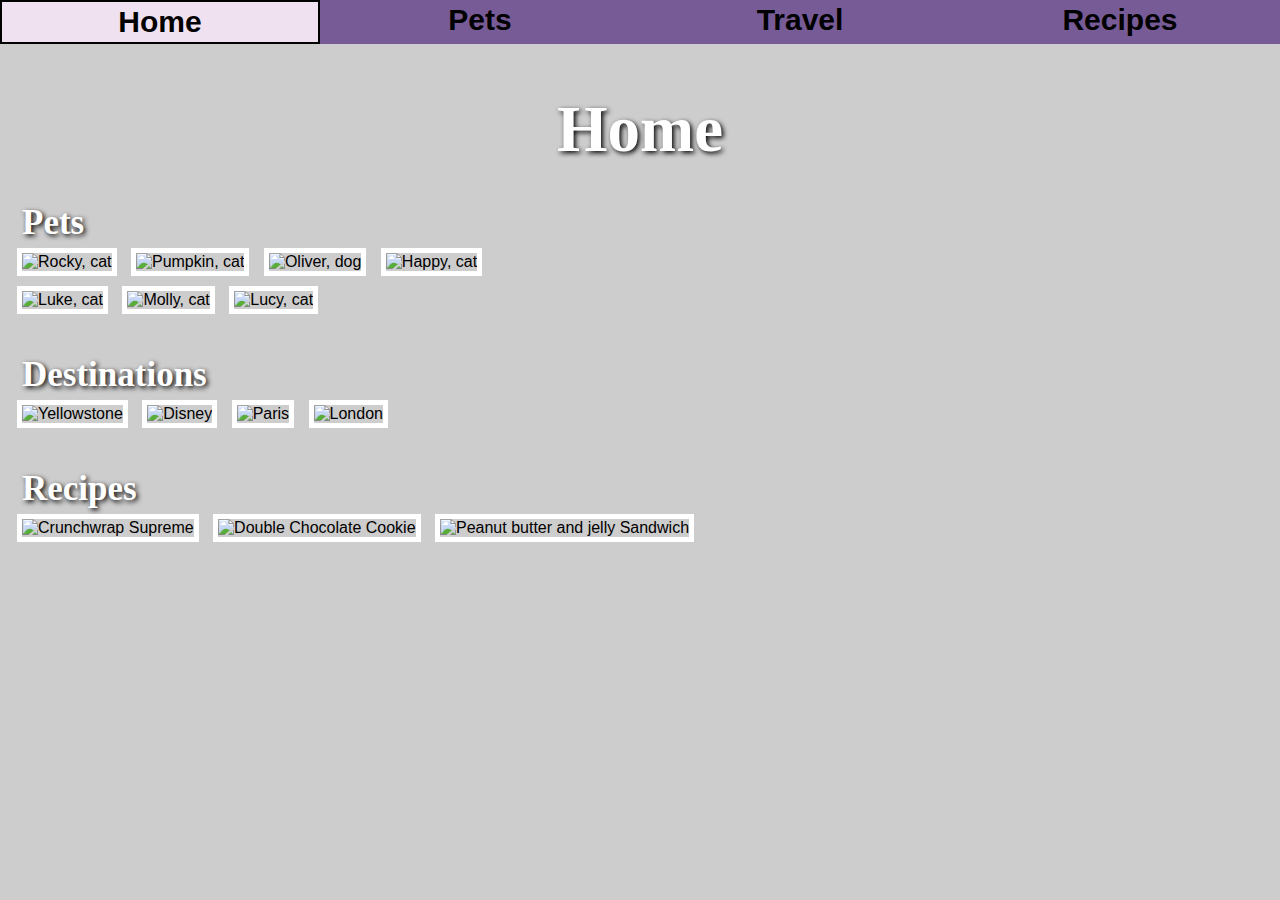
==== index.html @ 26001d67 "Add files via upload" ====
<!DOCTYPE html>
<html lang="en">
    <link rel="stylesheet" href="reset.css">
    <link rel="stylesheet" href="style.css">
<head>
    <meta charset="UTF-8">
    <meta http-equiv="X-UA-Compatible" content="IE=edge">
    <meta name="viewport" content="width=device-width, initial-scale=1.0">
    <title>Pets</title>
</head>
<body>
    <a href = "#main" id="skip">Skip to Main content</a>
    
<!-- Navigation -->
<div class="nav">
<nav>
    <ul>
     <li><a href="index.html" class="active">Home</a></li>
     <li><a href="pets.html">Pets</a></li>
      <li><a href="travel.html">Travel</a></li>
      <li><a href="recipes.html">Recipes</a></li>
    </ul>
  </nav>
</div>
    <main id="main">
    <br><br>
        <h1 class="glow">Home</h1>
        <br><br>
       <h2>Pets</h2>
    <img src="Images/rocky_nav.jpg" alt="Rocky, cat" width="20%">
    <img src="Images/pumpkin_nav.jpg" alt="Pumpkin, cat" width="20%">
    <img src="Images/oliver_nav.jpg" alt="Oliver, dog" width="20%">
    <img src="Images/happy_nav.jpg" alt="Happy, cat" width="20%">
    <br>

    <img src="Images/luke_nav.jpg" alt="Luke, cat" width="20%">
    <img src="Images/molly_nav.jpeg" alt="Molly, cat" width="20%">
    <img src="Images/lucy_nav.jpeg" alt="Lucy, cat" width="20%">
    <br>

       <br><br>
       <h2>Destinations</h2>
       <img src="Images/yellowstone_nav.jpeg" alt="Yellowstone" width="20%">
        <img src="Images/disney_nav.jpg" alt="Disney" width="20%">
        <img src="Images/paris_nav.jpg" alt="Paris" width="20%">
        <img src="Images/london_nav.jpg" alt="London" width="20%">
        <br>

       <br><br>
       <h2>Recipes</h2>
       <img src="Images/supreme_nav.jpg" alt="Crunchwrap Supreme" width="20%">
        <img src="Images/cookie_nav.jpg" alt="Double Chocolate Cookie" width="20%">
        <img src="Images/pbj_nav.jpg" alt="Peanut butter and jelly Sandwich" width="20%">

    <br><br><br>
---- style.css ----
#main {
  margin: 12px;
  margin-right: 12px;
}
main#main ul {
  list-style-type: disc; 
  margin-left: 20px; 
  font-size: 17px;
}

main#main ol {
  list-style-type: decimal; 
  margin-left: 20px; 
  font-size: 17px;
}

main#main li {
  margin: 5px 0; 
  font-size: 17px;
}

body {
  background-color: #cecdcd;
  font-family: Verdana, sans-serif;
  }

p {
  font-size: 17px;
  color: black; 
  text-indent: 50px;
  margin: 12px;
}

h1 {
font-size: 65px;
text-align: center;
font-weight: bolder;
font-family: Georgia, serif;
color: white;
text-shadow: 2px 2px 5px black;
animation: glow 1s ease-in-out infinite alternate;
}

@-webkit-keyframes glow {
  from {
    text-shadow: 0 0 10px black, 0 0 20px #000000, 0 0 30px #3d3c3d, 0 0 40px #404040, 0 0 50px #bfbcbf, 0 0 60px #d2d2d2, 0 0 70px #ffffff;
  }
  
  to {
    text-shadow: 0 0 20px #775b97, 0 0 30px black, 0 0 40px #775b97, 0 0 50px black, 0 0 60px #775b97, 0 0 70px black, 0 0 80px #775b97;
  }
}

h2 {
  text-align: left;
  margin-left: 10px;
  font-family: Georgia, serif;
  font-size: 35px;
  color: white;
  font-weight: bold;
  text-shadow: 2px 2px 5px black;
  }
h3 {
  text-align: left;
  margin-left: 10px;
  font-family: Georgia, serif;
  font-size: 35px;
  color: white;
  font-weight: bold;
  text-shadow: 2px 2px 5px black;
  }
img {
  margin: 5px;
  border: 5px solid #ffffff;
 }

 .nav {
  overflow: hidden;
  background: #775b97;
  color: black;
  text-align: center;
  width: 100%;
}
.nav ul {
  padding: 0;
  background: #775b97;
} 
  .nav a {
  float: left;
  display:block;
  width: 25%;
  font-size: 30px;
  text-align: center;
  padding: 2.8px 5px;
  text-decoration: none;
  font-weight: bold;
} 
.active {
  background-color: #f0e1f0;
  border: 2px solid black;
}

  figure {
  font-size: 16px;
  color: #000000; 
  font-weight: bold;
  }
  #skip {
  position: absolute;
  left: -500px;
  }
  #skip:focus {
    left: 200px
  }

  .grid {
    display: grid;
    grid-template-columns: repeat(3, 1fr);
    gap: 10px;
    align-items: center;
    justify-content: center;
    justify-items: center;
  }
  
  .grid img {
    width: 100%;
    height: auto;
  }

  .img_center {
    display:block;
    margin: 0 auto;
  }

  @media screen and (prefers-reduced-motion: reduce){
    html{
        scroll-behavior: auto; /* Removes scroll animation */
    }
  
    .skip a{
      -webkit-transition: none; /* sets to default setting */
      transition: none;        /* sets to default setting */
     }
  
    /*Turn off parallax*/
    header{
      background-attachment: initial;
    }

    .glow {
      animation: none;
  }
  .gif {
    display: none;
  }

  }
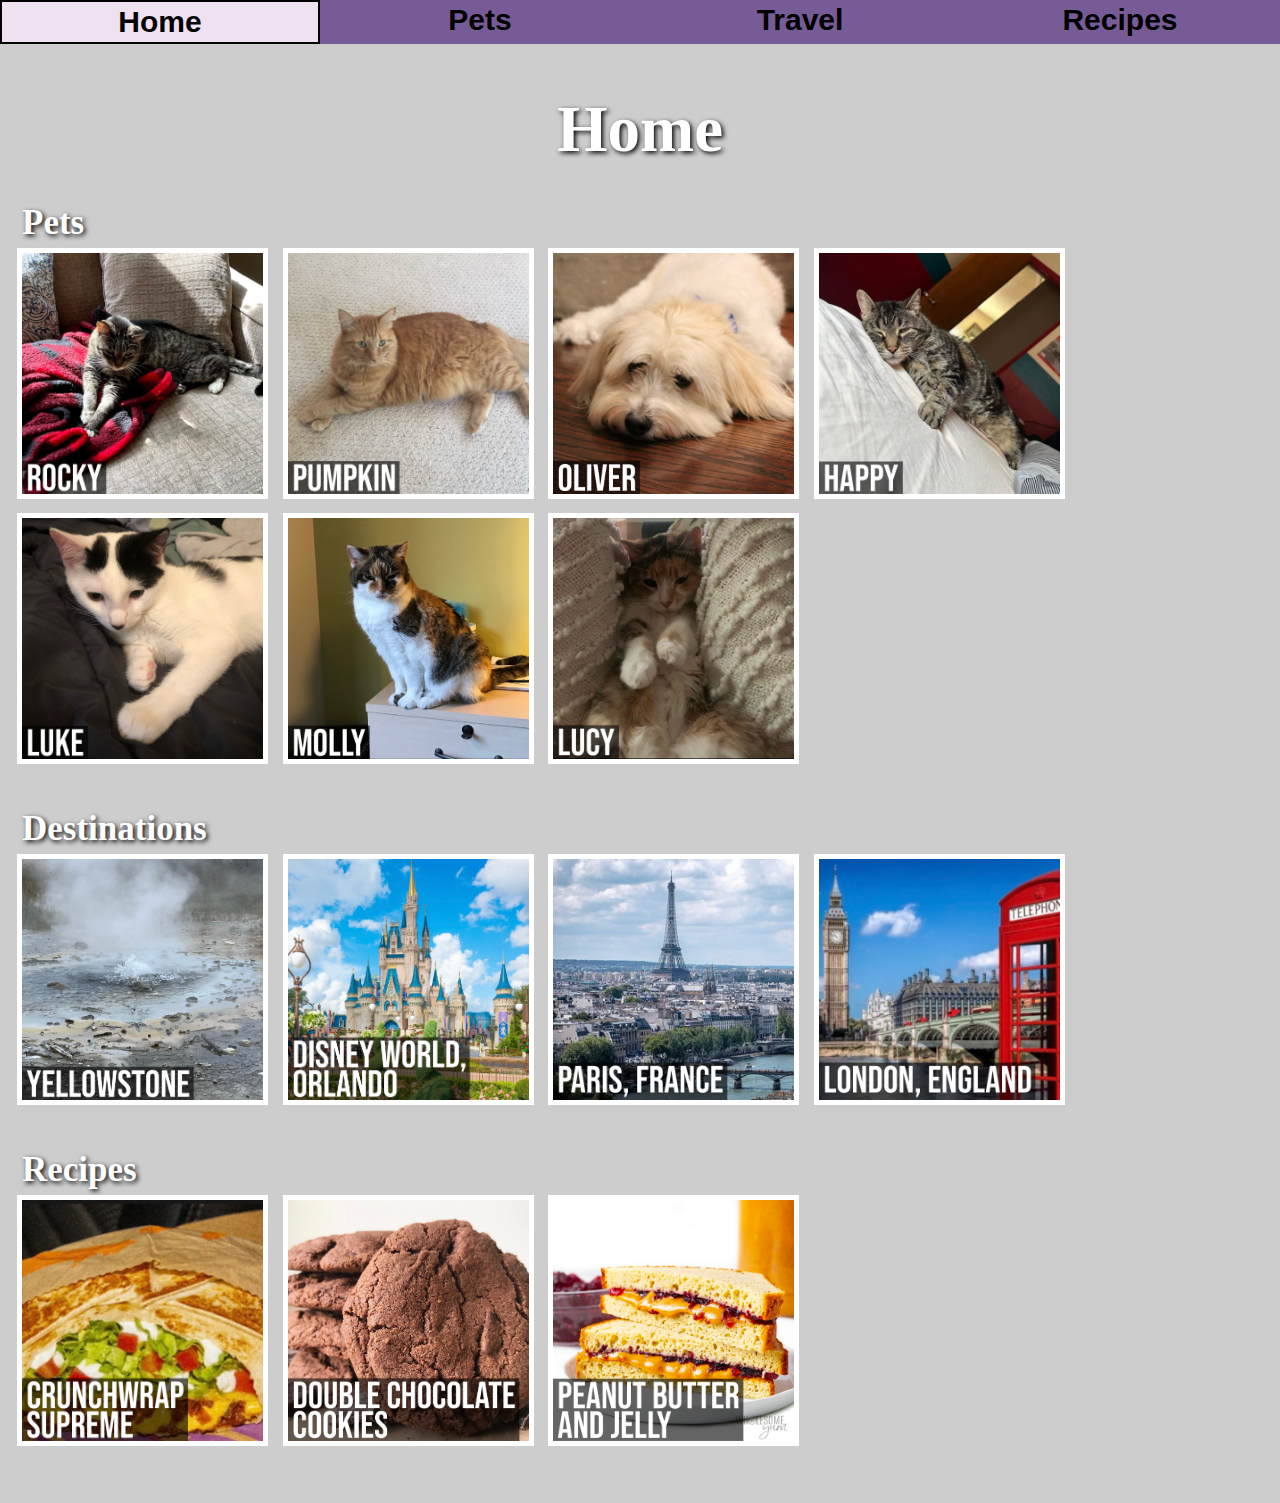
==== commit 45f1fd9b: "Update index.html" ====
--- a/index.html
+++ b/index.html
@@ -27,29 +27,30 @@
         <h1 class="glow">Home</h1>
         <br><br>
        <h2>Pets</h2>
-    <img src="Images/rocky_nav.jpg" alt="Rocky, cat" width="20%">
-    <img src="Images/pumpkin_nav.jpg" alt="Pumpkin, cat" width="20%">
-    <img src="Images/oliver_nav.jpg" alt="Oliver, dog" width="20%">
-    <img src="Images/happy_nav.jpg" alt="Happy, cat" width="20%">
+    <img src="Images/rocky_nav.jpg" alt="Rocky, cat" style="width: 20%;">
+    <img src="Images/pumpkin_nav.jpg" alt="Pumpkin, cat" style="width: 20%;">
+    <img src="Images/oliver_nav.jpg" alt="Oliver, dog" style="width: 20%;">
+    <img src="Images/happy_nav.jpg" alt="Happy, cat" style="width: 20%;">
     <br>
 
-    <img src="Images/luke_nav.jpg" alt="Luke, cat" width="20%">
-    <img src="Images/molly_nav.jpeg" alt="Molly, cat" width="20%">
-    <img src="Images/lucy_nav.jpeg" alt="Lucy, cat" width="20%">
+    <img src="Images/luke_nav.jpg" alt="Luke, cat" style="width: 20%;">
+    <img src="Images/molly_nav.jpeg" alt="Molly, cat" style="width: 20%;">
+    <img src="Images/lucy_nav.jpeg" alt="Lucy, cat" style="width: 20%;">
     <br>
 
        <br><br>
        <h2>Destinations</h2>
-       <img src="Images/yellowstone_nav.jpeg" alt="Yellowstone" width="20%">
-        <img src="Images/disney_nav.jpg" alt="Disney" width="20%">
-        <img src="Images/paris_nav.jpg" alt="Paris" width="20%">
-        <img src="Images/london_nav.jpg" alt="London" width="20%">
+       <img src="Images/yellowstone_nav.jpeg" alt="Yellowstone" style="width: 20%;">
+        <img src="Images/disney_nav.jpg" alt="Disney" style="width: 20%;">
+        <img src="Images/paris_nav.jpg" alt="Paris" style="width: 20%;">
+        <img src="Images/london_nav.jpg" alt="London" style="width: 20%;">
         <br>
 
        <br><br>
        <h2>Recipes</h2>
-       <img src="Images/supreme_nav.jpg" alt="Crunchwrap Supreme" width="20%">
-        <img src="Images/cookie_nav.jpg" alt="Double Chocolate Cookie" width="20%">
-        <img src="Images/pbj_nav.jpg" alt="Peanut butter and jelly Sandwich" width="20%">
+       <img src="Images/supreme_nav.jpg" alt="Crunchwrap Supreme" style="width: 20%;">
+        <img src="Images/cookie_nav.jpg" alt="Double Chocolate Cookie" style="width: 20%;">
+        <img src="Images/pbj_nav.jpg" alt="Peanut butter and jelly Sandwich" style="width: 20%;">
 
-    <br><br><br>+    <br><br><br>
+    </main></body></html>
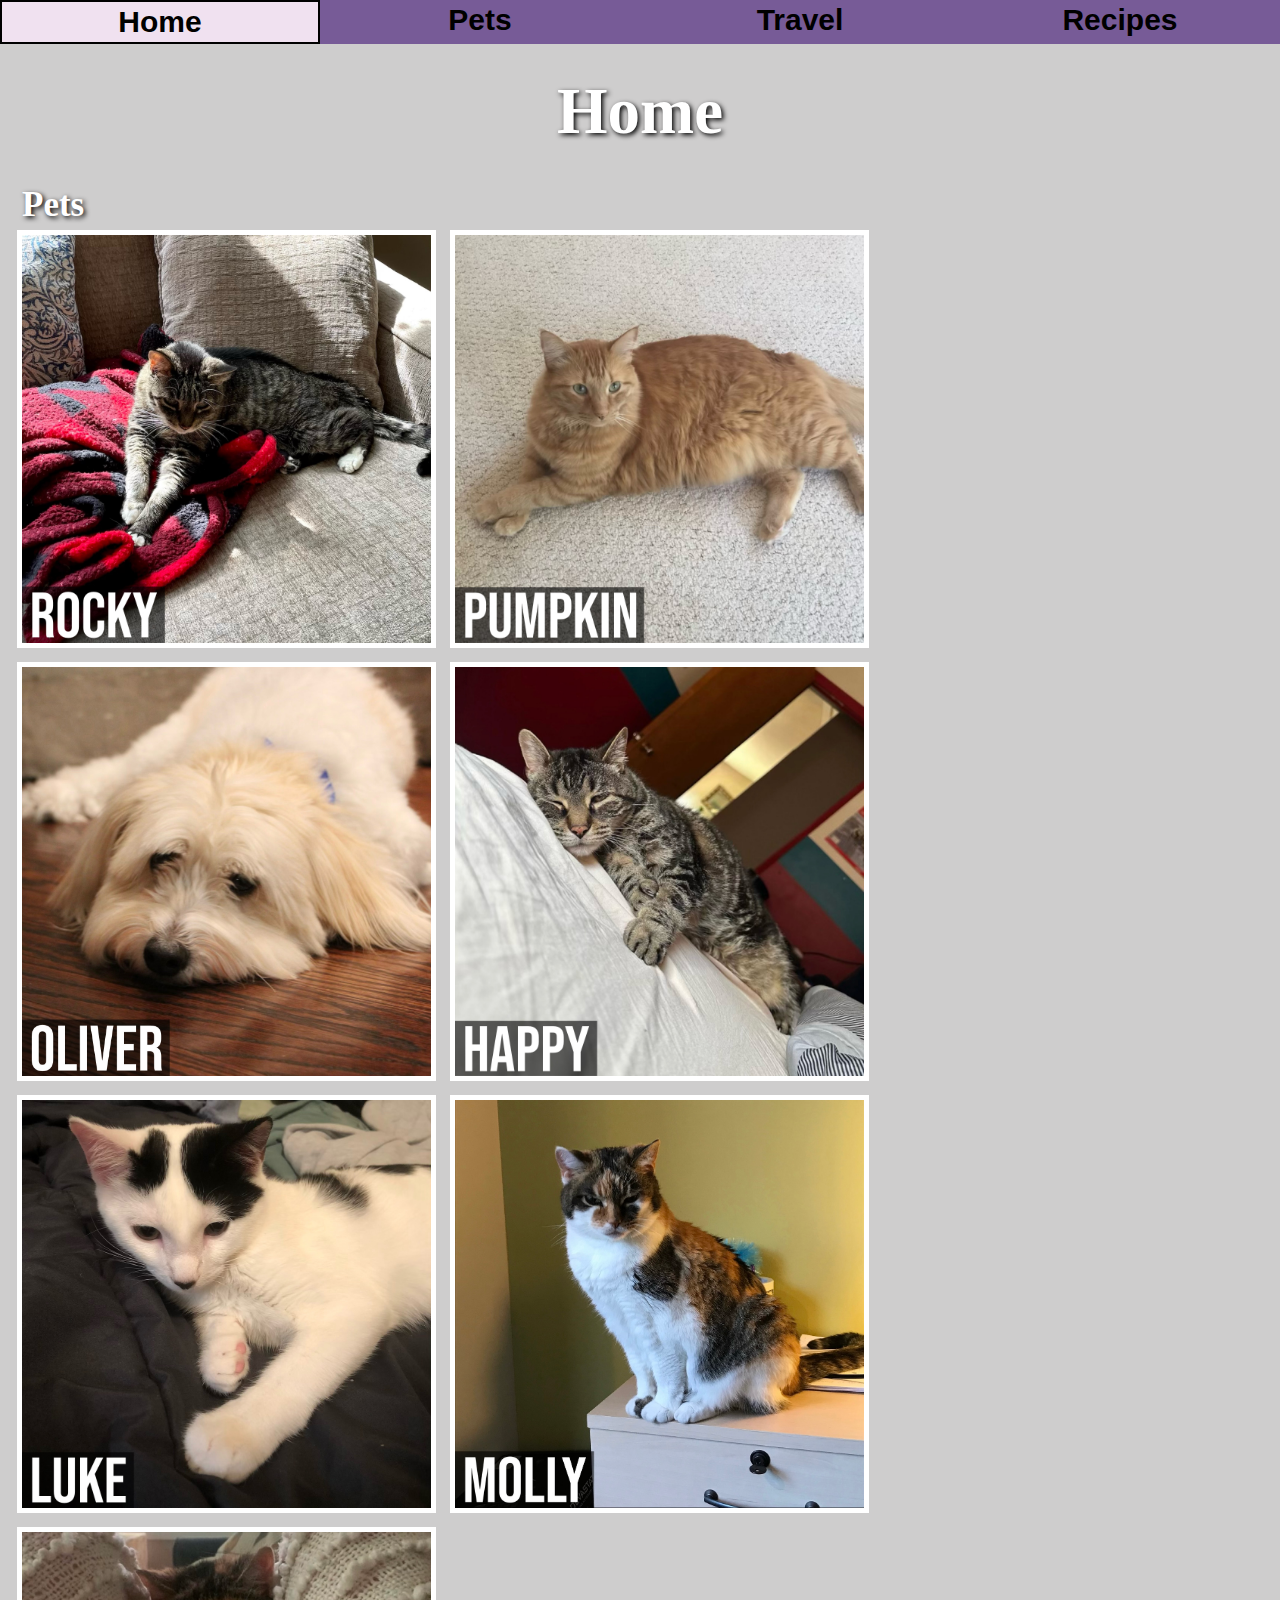
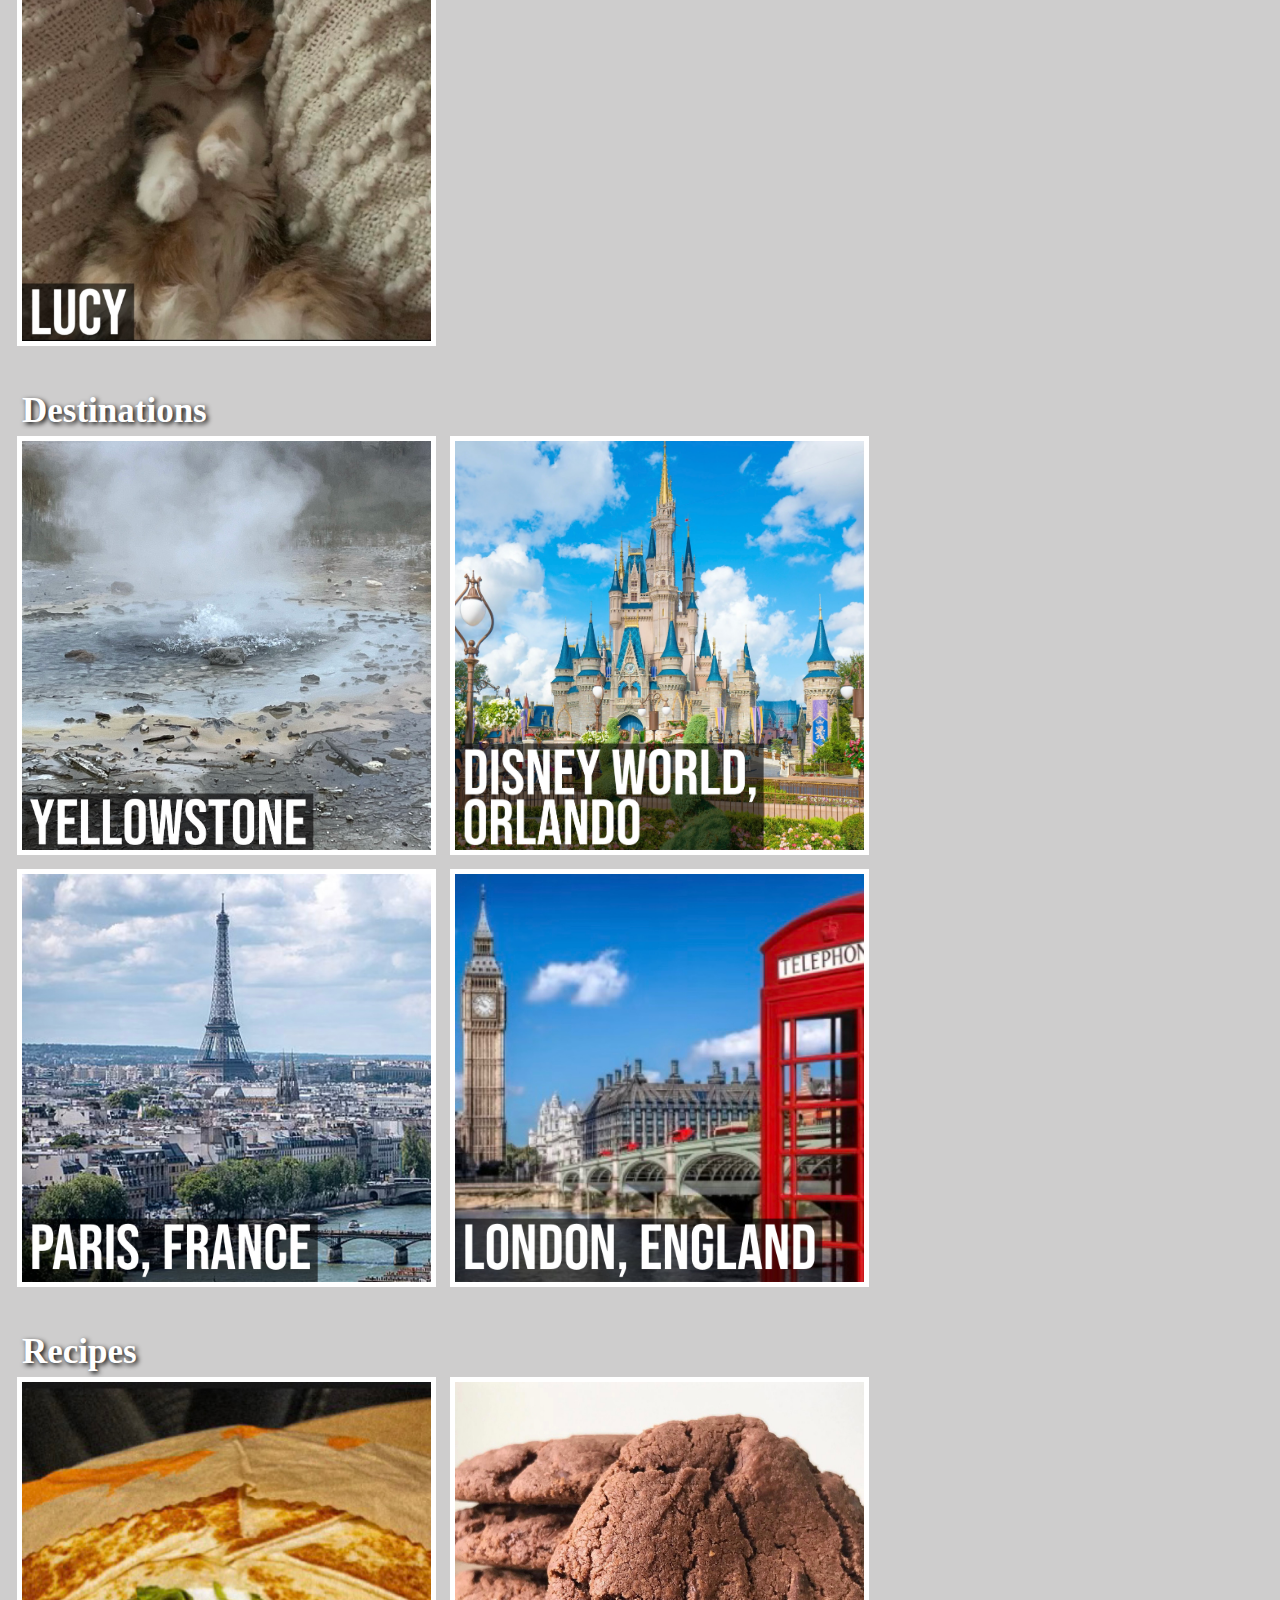
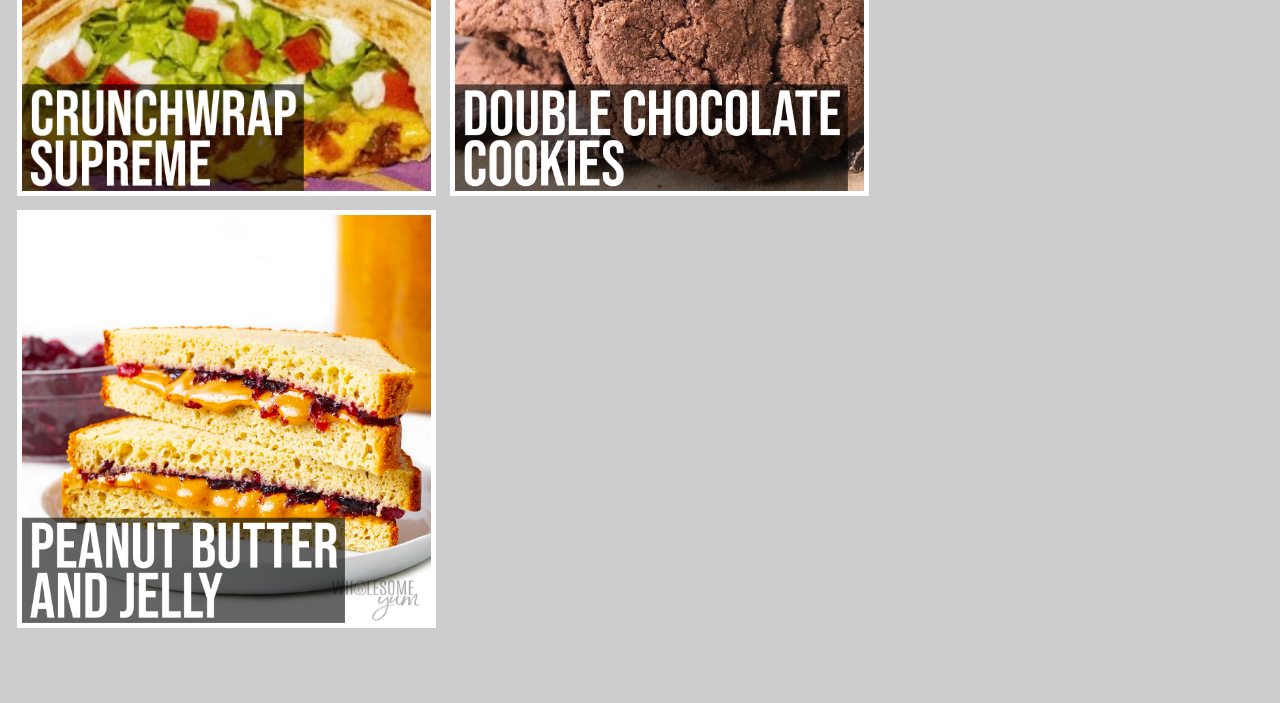
==== commit bca20b2d: "Update index.html" ====
--- a/index.html
+++ b/index.html
@@ -1,12 +1,12 @@
 <!DOCTYPE html>
 <html lang="en">
+<head>
     <link rel="stylesheet" href="reset.css">
     <link rel="stylesheet" href="style.css">
-<head>
     <meta charset="UTF-8">
     <meta http-equiv="X-UA-Compatible" content="IE=edge">
     <meta name="viewport" content="width=device-width, initial-scale=1.0">
-    <title>Pets</title>
+    <title>Home </title>
 </head>
 <body>
     <a href = "#main" id="skip">Skip to Main content</a>
@@ -23,34 +23,35 @@
   </nav>
 </div>
     <main id="main">
-    <br><br>
+    <br>
         <h1 class="glow">Home</h1>
         <br><br>
        <h2>Pets</h2>
-    <img src="Images/rocky_nav.jpg" alt="Rocky, cat" style="width: 20%;">
-    <img src="Images/pumpkin_nav.jpg" alt="Pumpkin, cat" style="width: 20%;">
-    <img src="Images/oliver_nav.jpg" alt="Oliver, dog" style="width: 20%;">
-    <img src="Images/happy_nav.jpg" alt="Happy, cat" style="width: 20%;">
-    <br>
-
-    <img src="Images/luke_nav.jpg" alt="Luke, cat" style="width: 20%;">
-    <img src="Images/molly_nav.jpeg" alt="Molly, cat" style="width: 20%;">
-    <img src="Images/lucy_nav.jpeg" alt="Lucy, cat" style="width: 20%;">
-    <br>
-
+    <div class="img_center">
+    <img src="Images/rocky_nav.jpg" alt="Rocky, cat" style="width: 33.33%;">
+    <img src="Images/pumpkin_nav.jpg" alt="Pumpkin, cat" style="width: 33.33%;">
+    <img src="Images/oliver_nav.jpg" alt="Oliver, dog" style="width: 33.33%;">
+    <img src="Images/happy_nav.jpg" alt="Happy, cat" style="width: 33.33%;">
+    <img src="Images/luke_nav.jpg" alt="Luke, cat" style="width: 33.33%;">
+    <img src="Images/molly_nav.jpeg" alt="Molly, cat" style="width: 33.33%;">
+    <img src="Images/lucy_nav.jpeg" alt="Lucy, cat" style="width: 33.33%;">
+    </div>
        <br><br>
        <h2>Destinations</h2>
-       <img src="Images/yellowstone_nav.jpeg" alt="Yellowstone" style="width: 20%;">
-        <img src="Images/disney_nav.jpg" alt="Disney" style="width: 20%;">
-        <img src="Images/paris_nav.jpg" alt="Paris" style="width: 20%;">
-        <img src="Images/london_nav.jpg" alt="London" style="width: 20%;">
-        <br>
+       <div class="img_center">
+       <img src="Images/yellowstone_nav.jpeg" alt="Yellowstone" style="width: 33.33%;">
+        <img src="Images/disney_nav.jpg" alt="Disney" style="width: 33.33%;">
+        <img src="Images/paris_nav.jpg" alt="Paris" style="width: 33.33%;">
+        <img src="Images/london_nav.jpg" alt="London" style="width: 33.33%;">
+       </div>
 
        <br><br>
        <h2>Recipes</h2>
-       <img src="Images/supreme_nav.jpg" alt="Crunchwrap Supreme" style="width: 20%;">
-        <img src="Images/cookie_nav.jpg" alt="Double Chocolate Cookie" style="width: 20%;">
-        <img src="Images/pbj_nav.jpg" alt="Peanut butter and jelly Sandwich" style="width: 20%;">
+       <div class="img_center">
+       <img src="Images/supreme_nav.jpg" alt="Crunchwrap Supreme" style="width: 33.33%;">
+        <img src="Images/cookie_nav.jpg" alt="Double Chocolate Cookie" style="width: 33.33%;">
+        <img src="Images/pbj_nav.jpg" alt="Peanut butter and jelly Sandwich" style="width: 33.33%;">
+       </div>
 
     <br><br><br>
     </main></body></html>
--- a/style.css
+++ b/style.css
@@ -41,7 +41,7 @@
 animation: glow 1s ease-in-out infinite alternate;
 }
 
-@-webkit-keyframes glow {
+@keyframes glow {
   from {
     text-shadow: 0 0 10px black, 0 0 20px #000000, 0 0 30px #3d3c3d, 0 0 40px #404040, 0 0 50px #bfbcbf, 0 0 60px #d2d2d2, 0 0 70px #ffffff;
   }
@@ -89,7 +89,7 @@
   float: left;
   display:block;
   width: 25%;
-  font-size: 30px;
+  font-size: 20px;
   text-align: center;
   padding: 2.8px 5px;
   text-decoration: none;
@@ -116,7 +116,7 @@
   .grid {
     display: grid;
     grid-template-columns: repeat(3, 1fr);
-    gap: 10px;
+    gap: 1px;
     align-items: center;
     justify-content: center;
     justify-items: center;
@@ -132,15 +132,22 @@
     margin: 0 auto;
   }
 
+  .scroll {
+    background-color: white;
+    overflow: auto;
+    white-space: nowrap;
+    padding: 10px;
+  }
+  
+  .scroll img {
+    padding: 10px;
+    border: none;
+  }
+
   @media screen and (prefers-reduced-motion: reduce){
     html{
         scroll-behavior: auto; /* Removes scroll animation */
     }
-  
-    .skip a{
-      -webkit-transition: none; /* sets to default setting */
-      transition: none;        /* sets to default setting */
-     }
   
     /*Turn off parallax*/
     header{
@@ -155,3 +162,22 @@
   }
 
   }
+
+  @media screen and (min-width: 800px) {
+
+    img {
+        width: 300px;
+        height:fit-content;
+    }
+
+      .nav a {
+      font-size: 30px;
+      padding: 2.8px 5px;
+    } 
+
+    .scroll img{
+      height: 25%;
+      width: 25%;
+    }
+
+  }
